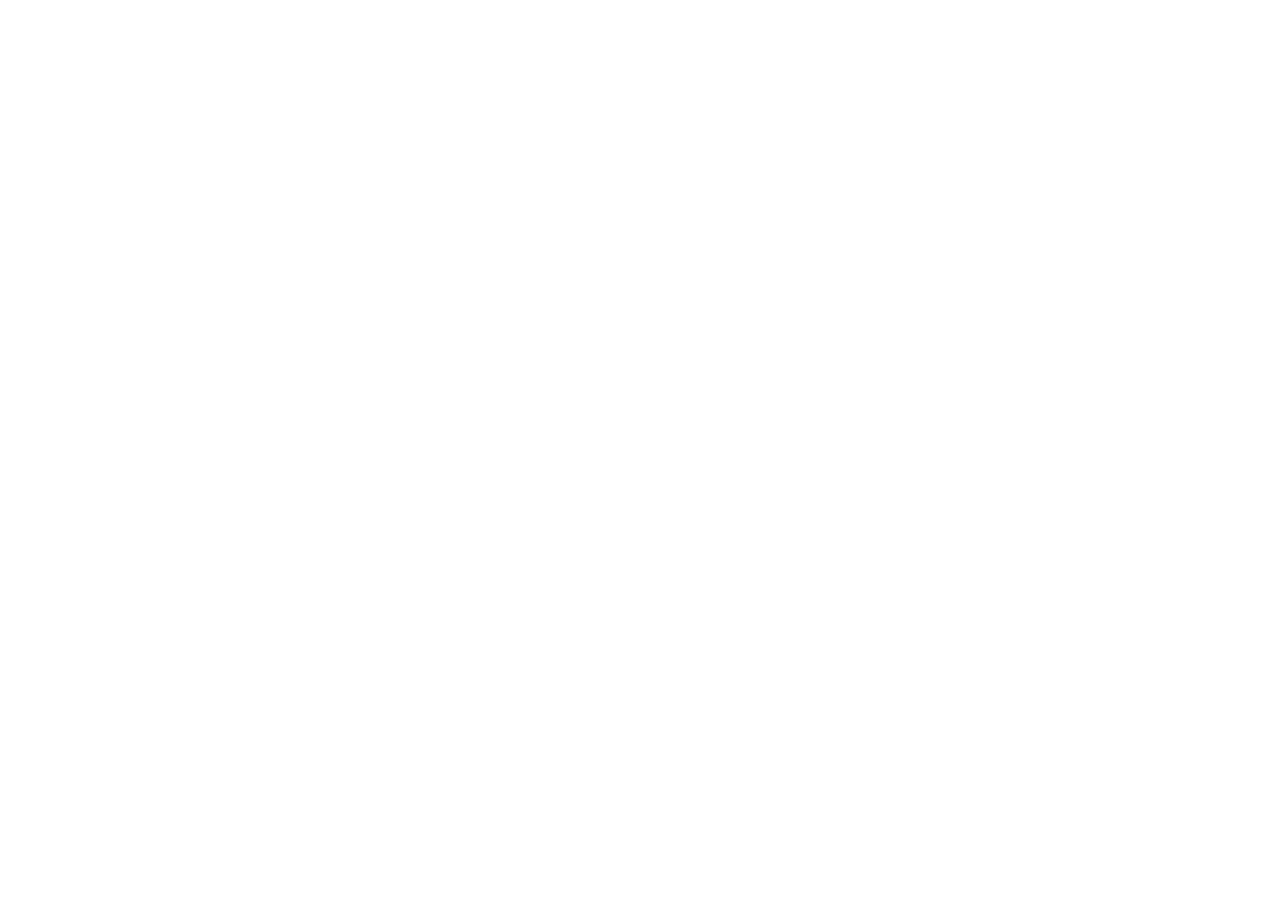
==== britian.html @ 46055cb8 "formating" ====
<!DOCTYPE html>
<html lang="en">
	<head>
		<meta charset="UTF-8" />
		<meta http-equiv="X-UA-Compatible" content="IE=edge,chrome=1">
		<meta name="viewport" content="width=device-width, initial-scale=1.0">
		<title>Interactive SVG using CSS and JavaScript</title>
		<meta name="description" content="Interactive SVG using CSS and JavaScript" />
		<meta name="keywords" content="css animations, interactive, svg, css3, tutorial, javascript" />
		<meta name="author" content="Adam Coulombe for Codrops" />
		<link rel="shortcut icon" href="../favicon.ico">
		<link rel="stylesheet" type="text/css" href="css/default.css" />
		<link rel="stylesheet" type="text/css" href="css/interactive-svg.css" />
		<link rel="stylesheet" type="text/css" href="css/bootstrap.min.css" />

	</head>
	<body>
		<div id="britainStage"></div>
		<script src="js/jquery-3.1.1.min.js"></script>
		<script src="js/interactive-svg.js"></script>
		<script src="js/bootstrap.min.js"></script>
		<script src="js/modernizr.custom.js"></script>
	</body>
</html>
---- css/default.css ----
/* General Demo Style */
@import url(https://fonts.googleapis.com/css?family=Lato:300,400,700);

html { height: 100%; }

*,
*:after,
*:before {
	-webkit-box-sizing: border-box;
	-moz-box-sizing: border-box;
	box-sizing: border-box;
	padding: 0;
	margin: 0;
}

/* Clearfix hack by Nicolas Gallagher: http://nicolasgallagher.com/micro-clearfix-hack/ */
.clearfix:before,
.clearfix:after {
    content: " ";
    display: table;
}

.clearfix:after {
    clear: both;
}

.clearfix {
    *zoom: 1;
}

body {
    font-family: 'Lato', Calibri, Arial, sans-serif;
    background: #f9f9f9;
    font-weight: 300;
    font-size: 15px;
    color: #333;
    overflow: scroll;
    overflow-x: hidden;
}

a {
	color: #555;
	text-decoration: none;
}

.container {
	width: 100%;
	position: relative;
}

.main,
.container > header {
	width: 90%;
	max-width: 1240px;
	margin: 0 auto;
	position: relative;
	padding: 0 30px 50px 30px;
}

.container > header {
	padding: 30px;
}

.container > header h1 {
	font-size: 34px;
	line-height: 38px;
	margin: 0;
	font-weight: 700;
	color: #333;
	float: left;
}

.container > header h1 span {
	display: block;
	font-size: 20px;
	font-weight: 300;
}

/* Header Style */
.codrops-top {
	line-height: 24px;
	font-size: 11px;
	background: #fff;
	background: rgba(255, 255, 255, 0.5);
	text-transform: uppercase;
	z-index: 9999;
	position: relative;
	box-shadow: 1px 0px 2px rgba(0,0,0,0.2);
}

.codrops-top a {
	padding: 0px 10px;
	letter-spacing: 1px;
	color: #333;
	display: inline-block;
}

.codrops-top a:hover {
	background: rgba(255,255,255,0.8);
	color: #000;
}

.codrops-top span.right {
	float: right;
}

.codrops-top span.right a {
	float: left;
	display: block;
}

/* Demo Buttons Style */
.codrops-demos {
	float: right;
	padding-top: 10px;
}

.codrops-demos a {
    display: inline-block;
    margin: 10px;
    color: #666;
    font-weight: 700;
    line-height: 30px;
    border-bottom: 4px solid transparent;
}

.codrops-demos a:hover {
	color: #000;
	border-color: #000;
}

.codrops-demos a.current-demo,
.codrops-demos a.current-demo:hover {
	color: #aaa;
	border-color: #aaa;
}

.support-note {
	clear: both;
}

.support-note span{
	color: #ac375d;
	font-size: 16px;
	display: none;
	font-weight: bold;
	text-align: center;
	padding: 5px 0;
}
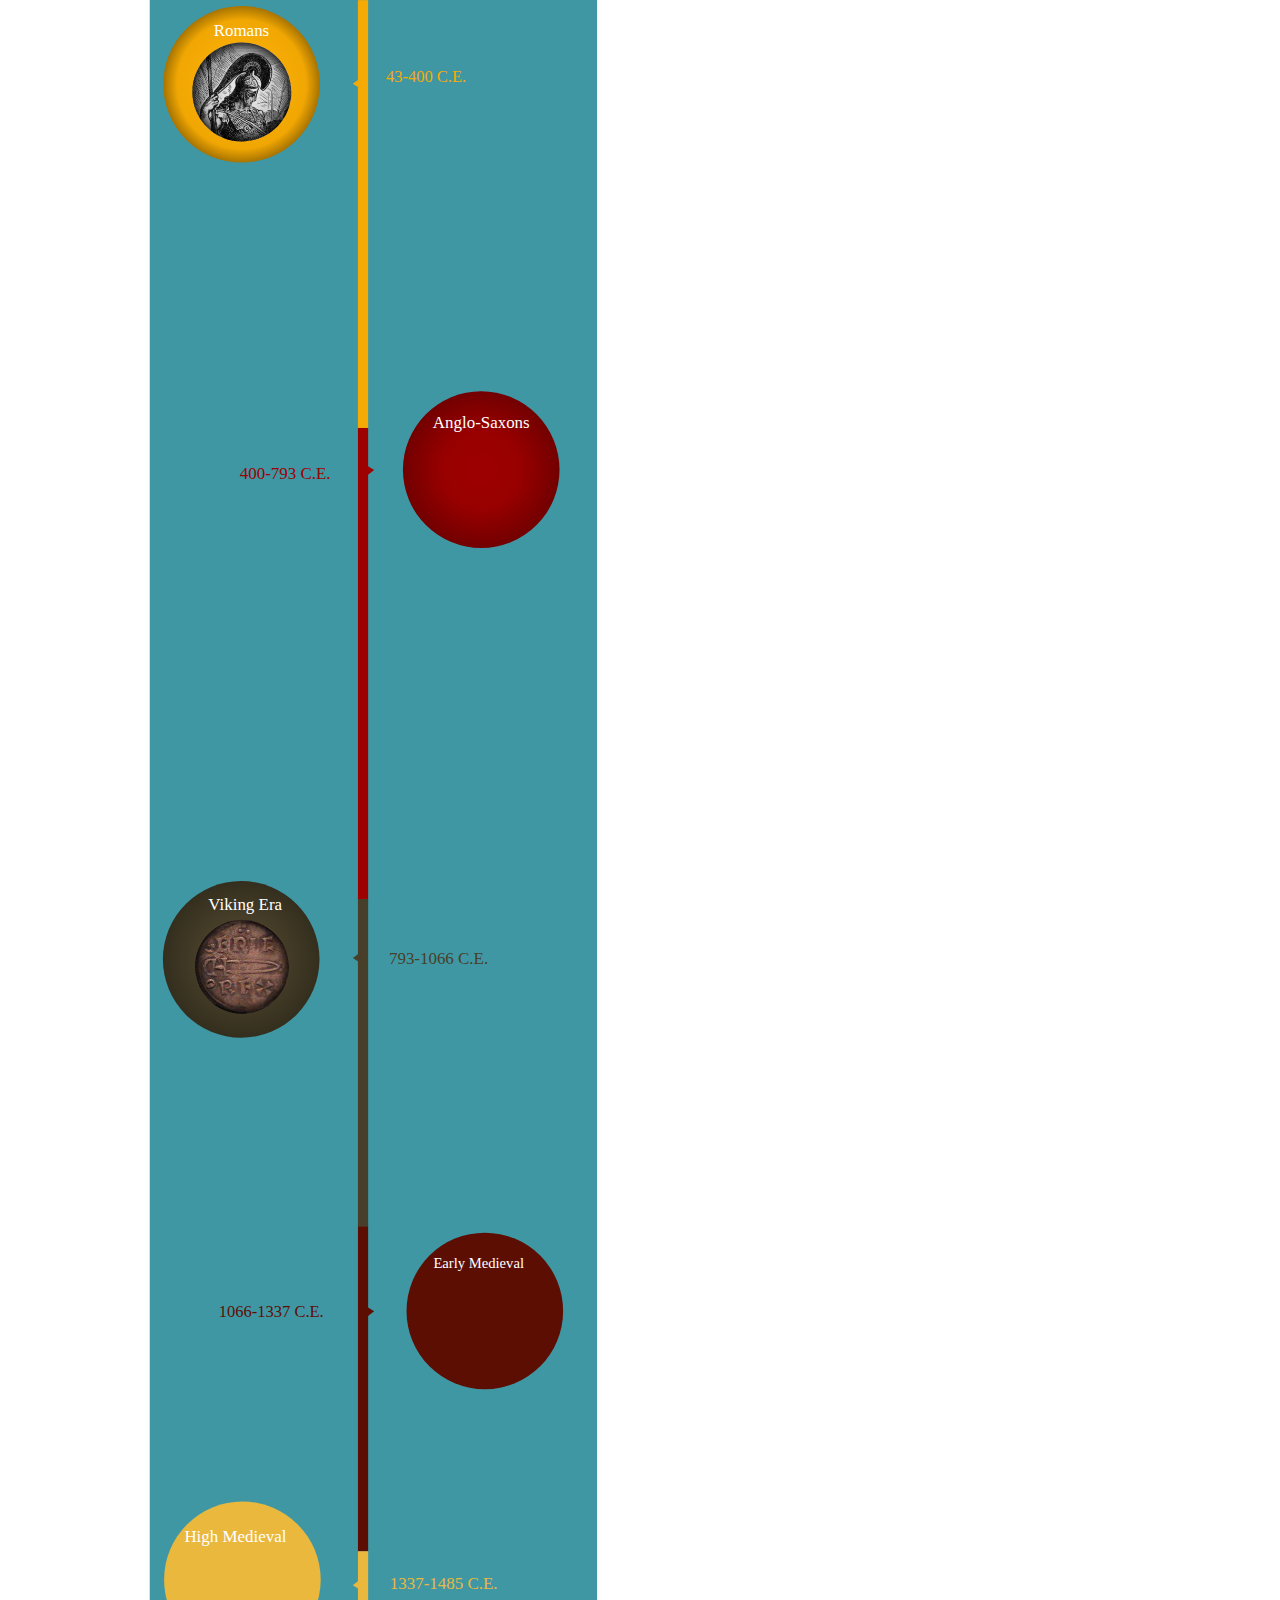
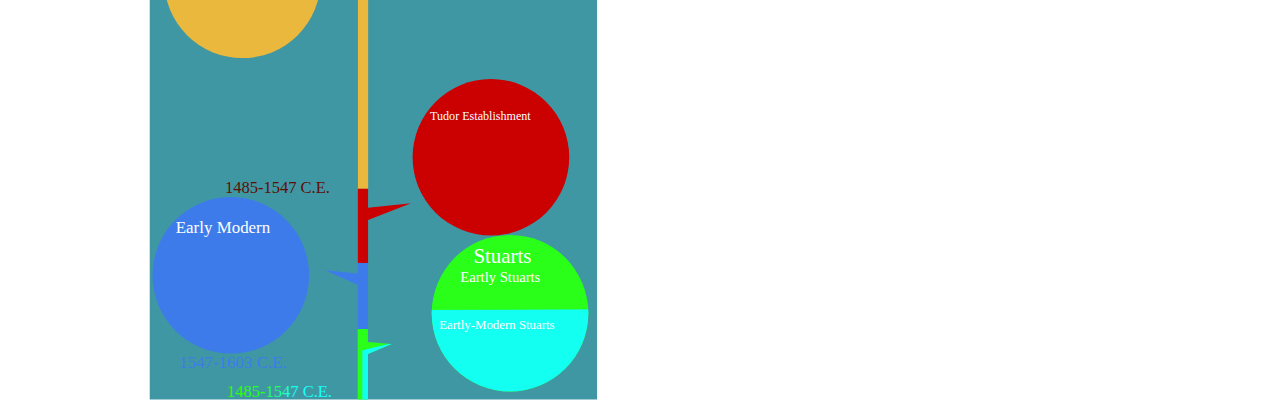
==== commit aaf84fb4: "added base tag" ====
--- a/britian.html
+++ b/britian.html
@@ -10,8 +10,9 @@
 		<meta name="author" content="Adam Coulombe for Codrops" />
 		<link rel="shortcut icon" href="../favicon.ico">
 		<link rel="stylesheet" type="text/css" href="css/default.css" />
-		<link rel="stylesheet" type="text/css" href="css/interactive-svg.css" />
+		<!--<link rel="stylesheet" type="text/css" href="css/interactive-svg.css" />-->
 		<link rel="stylesheet" type="text/css" href="css/bootstrap.min.css" />
+		<base target="_parent" />
 
 	</head>
 	<body>
--- a/css/default.css
+++ b/css/default.css
@@ -146,4 +146,8 @@
 	font-weight: bold;
 	text-align: center;
 	padding: 5px 0;
-}+}
+
+svg {
+	height: 2000px;
+}
--- a/css/interactive-svg.css
+++ b/css/interactive-svg.css
@@ -0,0 +1,631 @@
+@-moz-keyframes left-brace-intro {
+  0% {
+    -moz-transform: translateX(220px);
+    transform: translateX(220px);
+    opacity: 0; }
+
+  50% {
+    opacity: 1;
+    -moz-transform: translateX(220px);
+    transform: translateX(220px); }
+
+  100% {
+    -moz-transform: translateX(0px);
+    transform: translateX(0px); } }
+
+@-webkit-keyframes left-brace-intro {
+  0% {
+    -webkit-transform: translateX(220px);
+    transform: translateX(220px);
+    opacity: 0; }
+
+  50% {
+    opacity: 1;
+    -webkit-transform: translateX(220px);
+    transform: translateX(220px); }
+
+  100% {
+    -webkit-transform: translateX(0px);
+    transform: translateX(0px); } }
+
+@-o-keyframes left-brace-intro {
+  0% {
+    -o-transform: translateX(220px);
+    transform: translateX(220px);
+    opacity: 0; }
+
+  50% {
+    opacity: 1;
+    -o-transform: translateX(220px);
+    transform: translateX(220px); }
+
+  100% {
+    -o-transform: translateX(0px);
+    transform: translateX(0px); } }
+
+@-ms-keyframes left-brace-intro {
+  0% {
+    -ms-transform: translateX(220px);
+    transform: translateX(220px);
+    opacity: 0; }
+
+  50% {
+    opacity: 1;
+    -ms-transform: translateX(220px);
+    transform: translateX(220px); }
+
+  100% {
+    -ms-transform: translateX(0px);
+    transform: translateX(0px); } }
+
+@keyframes left-brace-intro {
+  0% {
+    transform: translateX(220px);
+    opacity: 0; }
+
+  50% {
+    opacity: 1;
+    transform: translateX(220px); }
+
+  100% {
+    transform: translateX(0px); } }
+
+@-moz-keyframes right-brace-intro {
+  0% {
+    -moz-transform: translateX(-220px);
+    transform: translateX(-220px);
+    opacity: 0; }
+
+  50% {
+    opacity: 1;
+    -moz-transform: translateX(-220px);
+    transform: translateX(-220px); }
+
+  100% {
+    -moz-transform: translateX(0px);
+    transform: translateX(0px); } }
+
+@-webkit-keyframes right-brace-intro {
+  0% {
+    -webkit-transform: translateX(-220px);
+    transform: translateX(-220px);
+    opacity: 0; }
+
+  50% {
+    opacity: 1;
+    -webkit-transform: translateX(-220px);
+    transform: translateX(-220px); }
+
+  100% {
+    -webkit-transform: translateX(0px);
+    transform: translateX(0px); } }
+
+@-o-keyframes right-brace-intro {
+  0% {
+    -o-transform: translateX(-220px);
+    transform: translateX(-220px);
+    opacity: 0; }
+
+  50% {
+    opacity: 1;
+    -o-transform: translateX(-220px);
+    transform: translateX(-220px); }
+
+  100% {
+    -o-transform: translateX(0px);
+    transform: translateX(0px); } }
+
+@-ms-keyframes right-brace-intro {
+  0% {
+    -ms-transform: translateX(-220px);
+    transform: translateX(-220px);
+    opacity: 0; }
+
+  50% {
+    opacity: 1;
+    -ms-transform: translateX(-220px);
+    transform: translateX(-220px); }
+
+  100% {
+    -ms-transform: translateX(0px);
+    transform: translateX(0px); } }
+
+@keyframes right-brace-intro {
+  0% {
+    transform: translateX(-220px);
+    opacity: 0; }
+
+  50% {
+    opacity: 1;
+    transform: translateX(-220px); }
+
+  100% {
+    transform: translateX(0px); } }
+
+@-moz-keyframes fade-in {
+  0% {
+    opacity: 0; }
+
+  100% {
+    opacity: 1; } }
+
+@-webkit-keyframes fade-in {
+  0% {
+    opacity: 0; }
+
+  100% {
+    opacity: 1; } }
+
+@-o-keyframes fade-in {
+  0% {
+    opacity: 0; }
+
+  100% {
+    opacity: 1; } }
+
+@-ms-keyframes fade-in {
+  0% {
+    opacity: 0; }
+
+  100% {
+    opacity: 1; } }
+
+@keyframes fade-in {
+  0% {
+    opacity: 0; }
+
+  100% {
+    opacity: 1; } }
+
+@-moz-keyframes grow-y {
+  0% {
+    -moz-transform: scaleY(0);
+    transform: scaleY(0); }
+
+  100% {
+    -moz-transform: scaleY(1);
+    transform: scaleY(1); } }
+
+@-webkit-keyframes grow-y {
+  0% {
+    -webkit-transform: scaleY(0);
+    transform: scaleY(0); }
+
+  100% {
+    -webkit-transform: scaleY(1);
+    transform: scaleY(1); } }
+
+@-o-keyframes grow-y {
+  0% {
+    -o-transform: scaleY(0);
+    transform: scaleY(0); }
+
+  100% {
+    -o-transform: scaleY(1);
+    transform: scaleY(1); } }
+
+@-ms-keyframes grow-y {
+  0% {
+    -ms-transform: scaleY(0);
+    transform: scaleY(0); }
+
+  100% {
+    -ms-transform: scaleY(1);
+    transform: scaleY(1); } }
+
+@keyframes grow-y {
+  0% {
+    transform: scaleY(0); }
+
+  100% {
+    transform: scaleY(1); } }
+
+@-moz-keyframes grow-x {
+  0% {
+    -moz-transform: scaleX(0);
+    transform: scaleX(0); }
+
+  100% {
+    -moz-transform: scaleX(1);
+    transform: scaleX(1); } }
+
+@-webkit-keyframes grow-x {
+  0% {
+    -webkit-transform: scaleX(0);
+    transform: scaleX(0); }
+
+  100% {
+    -webkit-transform: scaleX(1);
+    transform: scaleX(1); } }
+
+@-o-keyframes grow-x {
+  0% {
+    -o-transform: scaleX(0);
+    transform: scaleX(0); }
+
+  100% {
+    -o-transform: scaleX(1);
+    transform: scaleX(1); } }
+
+@-ms-keyframes grow-x {
+  0% {
+    -ms-transform: scaleX(0);
+    transform: scaleX(0); }
+
+  100% {
+    -ms-transform: scaleX(1);
+    transform: scaleX(1); } }
+
+@keyframes grow-x {
+  0% {
+    transform: scaleX(0); }
+
+  100% {
+    transform: scaleX(1); } }
+
+@-moz-keyframes grow {
+  0% {
+    -moz-transform: scale(0, 0);
+    transform: scale(0, 0); }
+
+  100% {
+    -moz-transform: scale(1, 1);
+    transform: scale(1, 1); } }
+
+@-webkit-keyframes grow {
+  0% {
+    -webkit-transform: scale(0, 0);
+    transform: scale(0, 0); }
+
+  100% {
+    -webkit-transform: scale(1, 1);
+    transform: scale(1, 1); } }
+
+@-o-keyframes grow {
+  0% {
+    -o-transform: scale(0, 0);
+    transform: scale(0, 0); }
+
+  100% {
+    -o-transform: scale(1, 1);
+    transform: scale(1, 1); } }
+
+@-ms-keyframes grow {
+  0% {
+    -ms-transform: scale(0, 0);
+    transform: scale(0, 0); }
+
+  100% {
+    -ms-transform: scale(1, 1);
+    transform: scale(1, 1); } }
+
+@keyframes grow {
+  0% {
+    transform: scale(0, 0); }
+
+  100% {
+    transform: scale(1, 1); } }
+
+.main p {
+  margin: 1em;
+  text-align: center; }
+
+@font-face {
+  font-family: 'LeagueGothic';
+  src: url("../fonts/league-gothic/league-gothic.eot");
+  src: url("../fonts/league-gothic/league-gothic.eot?#iefix") format("embedded-opentype"), url("../fonts/league-gothic/league-gothic.woff") format("woff"), url("../fonts/league-gothic/league-gothic.ttf") format("truetype"), url("../fonts/league-gothic/league-gothic.svg#League_Gothic-webfont") format("svg");
+  font-weight: normal;
+  font-style: normal; }
+
+#stage {
+  background-color: #fff;
+  width: 1024px;
+  height: 1386px;
+  margin: auto;
+  -webkit-box-shadow: rgba(0, 0, 0, 0.3) 0px 0px 10px;
+  -moz-box-shadow: rgba(0, 0, 0, 0.3) 0px 0px 10px;
+  box-shadow: rgba(0, 0, 0, 0.3) 0px 0px 10px; }
+
+#stage a {
+  color: #3a7ea2; }
+
+[id$=badge], [id$=title], [id$=details] {
+  -webkit-transition: -webkit-transform 0.25s ease-in-out;
+  -moz-transition: -moz-transform 0.25s ease-in-out;
+  -o-transition: -o-transform 0.25s ease-in-out;
+  transition: transform 0.25s ease-in-out; }
+
+[id$=badge] {
+  -webkit-transform: scale(0.5, 0.5);
+  -moz-transform: scale(0.5, 0.5);
+  -ms-transform: scale(0.5, 0.5);
+  -o-transform: scale(0.5, 0.5);
+  transform: scale(0.5, 0.5); }
+
+[id$=title] {
+  -webkit-transform: scale(1.8) translate(0px, 48px);
+  -moz-transform: scale(1.8) translate(0px, 48px);
+  -ms-transform: scale(1.8) translate(0px, 48px);
+  -o-transform: scale(1.8) translate(0px, 48px);
+  transform: scale(1.8) translate(0px, 48px); }
+
+[id$=details] {
+  -webkit-transform: scale(0, 0);
+  -moz-transform: scale(0, 0);
+  -ms-transform: scale(0, 0);
+  -o-transform: scale(0, 0);
+  transform: scale(0, 0); }
+
+#timeline > g:hover [id$=badge], #timeline > g:hover [id$=details] {
+  -webkit-transform: scale(1, 1);
+  -moz-transform: scale(1, 1);
+  -ms-transform: scale(1, 1);
+  -o-transform: scale(1, 1);
+  transform: scale(1, 1); }
+
+#timeline > g:hover [id$=title] {
+  -webkit-transform: scale(1) translate(0px, 0px);
+  -moz-transform: scale(1) translate(0px, 0px);
+  -ms-transform: scale(1) translate(0px, 0px);
+  -o-transform: scale(1) translate(0px, 0px);
+  transform: scale(1) translate(0px, 0px); }
+
+#coffee {
+  -webkit-transform-origin: 517px 484px;
+  -moz-transform-origin: 517px 484px;
+  -ms-transform-origin: 517px 484px;
+  -o-transform-origin: 517px 484px;
+  transform-origin: 517px 484px; }
+
+#coffee-badge {
+  -webkit-transform-origin: 445px 488px;
+  -moz-transform-origin: 445px 488px;
+  -ms-transform-origin: 445px 488px;
+  -o-transform-origin: 445px 488px;
+  transform-origin: 445px 488px; }
+
+#coffee-title {
+  -webkit-transform-origin: 310px 396px;
+  -moz-transform-origin: 310px 396px;
+  -ms-transform-origin: 310px 396px;
+  -o-transform-origin: 310px 396px;
+  transform-origin: 310px 396px; }
+
+#coffee-details {
+  -webkit-transform-origin: 311px 489px;
+  -moz-transform-origin: 311px 489px;
+  -ms-transform-origin: 311px 489px;
+  -o-transform-origin: 311px 489px;
+  transform-origin: 311px 489px; }
+
+#design {
+  -webkit-transform-origin: 514px 603px;
+  -moz-transform-origin: 514px 603px;
+  -ms-transform-origin: 514px 603px;
+  -o-transform-origin: 514px 603px;
+  transform-origin: 514px 603px; }
+
+#design-badge {
+  -webkit-transform-origin: 580px 606px;
+  -moz-transform-origin: 580px 606px;
+  -ms-transform-origin: 580px 606px;
+  -o-transform-origin: 580px 606px;
+  transform-origin: 580px 606px; }
+
+#design-title {
+  -webkit-transform-origin: 712px 513px;
+  -moz-transform-origin: 712px 513px;
+  -ms-transform-origin: 712px 513px;
+  -o-transform-origin: 712px 513px;
+  transform-origin: 712px 513px; }
+
+#design-details {
+  -webkit-transform-origin: 710px 620px;
+  -moz-transform-origin: 710px 620px;
+  -ms-transform-origin: 710px 620px;
+  -o-transform-origin: 710px 620px;
+  transform-origin: 710px 620px; }
+
+#build {
+  -webkit-transform-origin: 511px 1588.00px;
+  -moz-transform-origin: 511px 1588.00px;
+  -ms-transform-origin: 511px 1588.00px;
+  -o-transform-origin: 511px 1588.00px;
+  transform-origin: 511px 1588.00px; }
+
+#build-badge {
+  -webkit-transform-origin: 445px 1588.00px;
+  -moz-transform-origin: 445px 1588.00px;
+  -ms-transform-origin: 445px 1588.00px;
+  -o-transform-origin: 445px 1588.00px;
+  transform-origin: 445px 1588.00px; }
+
+#build-title {
+  -webkit-transform-origin: 312px 1588.00px;
+  -moz-transform-origin: 312px 1588.00px;
+  -ms-transform-origin: 312px 1588.00px;
+  -o-transform-origin: 312px 1588.00px;
+  transform-origin: 312px 1588.00px; }
+
+#build-details {
+  -webkit-transform-origin: 310px 1588.00px;
+  -moz-transform-origin: 310px 1588.00px;
+  -ms-transform-origin: 310px 1588.00px;
+  -o-transform-origin: 310px 1588.00px;
+  transform-origin: 310px 1588.00px; }
+
+#complain {
+  -webkit-transform-origin: 512px 1002px;
+  -moz-transform-origin: 512px 1002px;
+  -ms-transform-origin: 512px 1002px;
+  -o-transform-origin: 512px 1002px;
+  transform-origin: 512px 1002px; }
+
+#complain-badge {
+  -webkit-transform-origin: 586px 1000px;
+  -moz-transform-origin: 586px 1000px;
+  -ms-transform-origin: 586px 1000px;
+  -o-transform-origin: 586px 1000px;
+  transform-origin: 586px 1000px; }
+
+#complain-title {
+  -webkit-transform-origin: 718px 921px;
+  -moz-transform-origin: 718px 921px;
+  -ms-transform-origin: 718px 921px;
+  -o-transform-origin: 718px 921px;
+  transform-origin: 718px 921px; }
+
+#complain-details {
+  -webkit-transform-origin: 717px 1021px;
+  -moz-transform-origin: 717px 1021px;
+  -ms-transform-origin: 717px 1021px;
+  -o-transform-origin: 717px 1021px;
+  transform-origin: 717px 1021px; }
+
+#beer {
+  -webkit-transform-origin: 513px 1199px;
+  -moz-transform-origin: 513px 1199px;
+  -ms-transform-origin: 513px 1199px;
+  -o-transform-origin: 513px 1199px;
+  transform-origin: 513px 1199px; }
+
+#beer-badge {
+  -webkit-transform-origin: 444px 1193px;
+  -moz-transform-origin: 444px 1193px;
+  -ms-transform-origin: 444px 1193px;
+  -o-transform-origin: 444px 1193px;
+  transform-origin: 444px 1193px; }
+
+#beer-title {
+  -webkit-transform-origin: 313px 1097px;
+  -moz-transform-origin: 313px 1097px;
+  -ms-transform-origin: 313px 1097px;
+  -o-transform-origin: 313px 1097px;
+  transform-origin: 313px 1097px; }
+
+#beer-details {
+  -webkit-transform-origin: 316px 1202px;
+  -moz-transform-origin: 316px 1202px;
+  -ms-transform-origin: 316px 1202px;
+  -o-transform-origin: 316px 1202px;
+  transform-origin: 316px 1202px; }
+
+.svgLoaded #logo {
+  -webkit-animation: fade-in 0.5s ease-in-out;
+  -moz-animation: fade-in 0.5s ease-in-out;
+  -ms-animation: fade-in 0.5s ease-in-out;
+  -o-animation: fade-in 0.5s ease-in-out;
+  animation: fade-in 0.5s ease-in-out; }
+.svgLoaded #quote-text {
+  -webkit-animation: fade-in 0.5s ease-in-out 0.75s;
+  -moz-animation: fade-in 0.5s ease-in-out 0.75s;
+  -ms-animation: fade-in 0.5s ease-in-out 0.75s;
+  -o-animation: fade-in 0.5s ease-in-out 0.75s;
+  animation: fade-in 0.5s ease-in-out 0.75s;
+  -webkit-animation-fill-mode: both;
+  -moz-animation-fill-mode: both;
+  -ms-animation-fill-mode: both;
+  -o-animation-fill-mode: both;
+  animation-fill-mode: both; }
+.svgLoaded #quote-left-brace {
+  -webkit-animation: left-brace-intro 1s ease-in-out 0.25s;
+  -moz-animation: left-brace-intro 1s ease-in-out 0.25s;
+  -ms-animation: left-brace-intro 1s ease-in-out 0.25s;
+  -o-animation: left-brace-intro 1s ease-in-out 0.25s;
+  animation: left-brace-intro 1s ease-in-out 0.25s;
+  -webkit-animation-fill-mode: backwards;
+  -moz-animation-fill-mode: backwards;
+  -ms-animation-fill-mode: backwards;
+  -o-animation-fill-mode: backwards;
+  animation-fill-mode: backwards; }
+.svgLoaded #quote-right-brace {
+  -webkit-animation: right-brace-intro 1s ease-in-out 0.25s;
+  -moz-animation: right-brace-intro 1s ease-in-out 0.25s;
+  -ms-animation: right-brace-intro 1s ease-in-out 0.25s;
+  -o-animation: right-brace-intro 1s ease-in-out 0.25s;
+  animation: right-brace-intro 1s ease-in-out 0.25s;
+  -webkit-animation-fill-mode: backwards;
+  -moz-animation-fill-mode: backwards;
+  -ms-animation-fill-mode: backwards;
+  -o-animation-fill-mode: backwards;
+  animation-fill-mode: backwards; }
+.svgLoaded #background {
+  -webkit-animation: grow-y 0.5s ease-in-out 1.25s;
+  -moz-animation: grow-y 0.5s ease-in-out 1.25s;
+  -ms-animation: grow-y 0.5s ease-in-out 1.25s;
+  -o-animation: grow-y 0.5s ease-in-out 1.25s;
+  animation: grow-y 0.5s ease-in-out 1.25s;
+  -webkit-transform-origin: 512px 300px;
+  -moz-transform-origin: 512px 300px;
+  -ms-transform-origin: 512px 300px;
+  -o-transform-origin: 512px 300px;
+  transform-origin: 512px 300px;
+  -webkit-animation-fill-mode: backwards;
+  -moz-animation-fill-mode: backwards;
+  -ms-animation-fill-mode: backwards;
+  -o-animation-fill-mode: backwards;
+  animation-fill-mode: backwards; }
+.svgLoaded #background > g {
+  -webkit-animation: grow-x 0.25s ease-in-out 1.75s;
+  -moz-animation: grow-x 0.25s ease-in-out 1.75s;
+  -ms-animation: grow-x 0.25s ease-in-out 1.75s;
+  -o-animation: grow-x 0.25s ease-in-out 1.75s;
+  animation: grow-x 0.25s ease-in-out 1.75s;
+  -webkit-animation-fill-mode: backwards;
+  -moz-animation-fill-mode: backwards;
+  -ms-animation-fill-mode: backwards;
+  -o-animation-fill-mode: backwards;
+  animation-fill-mode: backwards; }
+.svgLoaded #background > g:last-of-type {
+  -webkit-transform-origin: 458px 877px;
+  -moz-transform-origin: 458px 877px;
+  -ms-transform-origin: 458px 877px;
+  -o-transform-origin: 458px 877px;
+  transform-origin: 458px 877px; }
+.svgLoaded #background > g:first-of-type {
+  -webkit-transform-origin: 563px 877px;
+  -moz-transform-origin: 563px 877px;
+  -ms-transform-origin: 563px 877px;
+  -o-transform-origin: 563px 877px;
+  transform-origin: 563px 877px; }
+.svgLoaded #coffee, .svgLoaded #design, .svgLoaded #build, .svgLoaded #complain, .svgLoaded #beer {
+  -webkit-animation: grow 0.25s ease-in-out;
+  -moz-animation: grow 0.25s ease-in-out;
+  -ms-animation: grow 0.25s ease-in-out;
+  -o-animation: grow 0.25s ease-in-out;
+  animation: grow 0.25s ease-in-out;
+  -webkit-animation-fill-mode: backwards;
+  -moz-animation-fill-mode: backwards;
+  -ms-animation-fill-mode: backwards;
+  -o-animation-fill-mode: backwards;
+  animation-fill-mode: backwards; }
+.svgLoaded #coffee {
+  -webkit-animation-delay: 2s;
+  -moz-animation-delay: 2s;
+  -ms-animation-delay: 2s;
+  -o-animation-delay: 2s;
+  animation-delay: 2s; }
+.svgLoaded #design {
+  -webkit-animation-delay: 2.25s;
+  -moz-animation-delay: 2.25s;
+  -ms-animation-delay: 2.25s;
+  -o-animation-delay: 2.25s;
+  animation-delay: 2.25s; }
+.svgLoaded #build {
+  -webkit-animation-delay: 2.5s;
+  -moz-animation-delay: 2.5s;
+  -ms-animation-delay: 2.5s;
+  -o-animation-delay: 2.5s;
+  animation-delay: 2.5s; }
+.svgLoaded #complain {
+  -webkit-animation-delay: 2.75s;
+  -moz-animation-delay: 2.75s;
+  -ms-animation-delay: 2.75s;
+  -o-animation-delay: 2.75s;
+  animation-delay: 2.75s; }
+.svgLoaded #beer {
+  -webkit-animation-delay: 3s;
+  -moz-animation-delay: 3s;
+  -ms-animation-delay: 3s;
+  -o-animation-delay: 3s;
+  animation-delay: 3s; }
